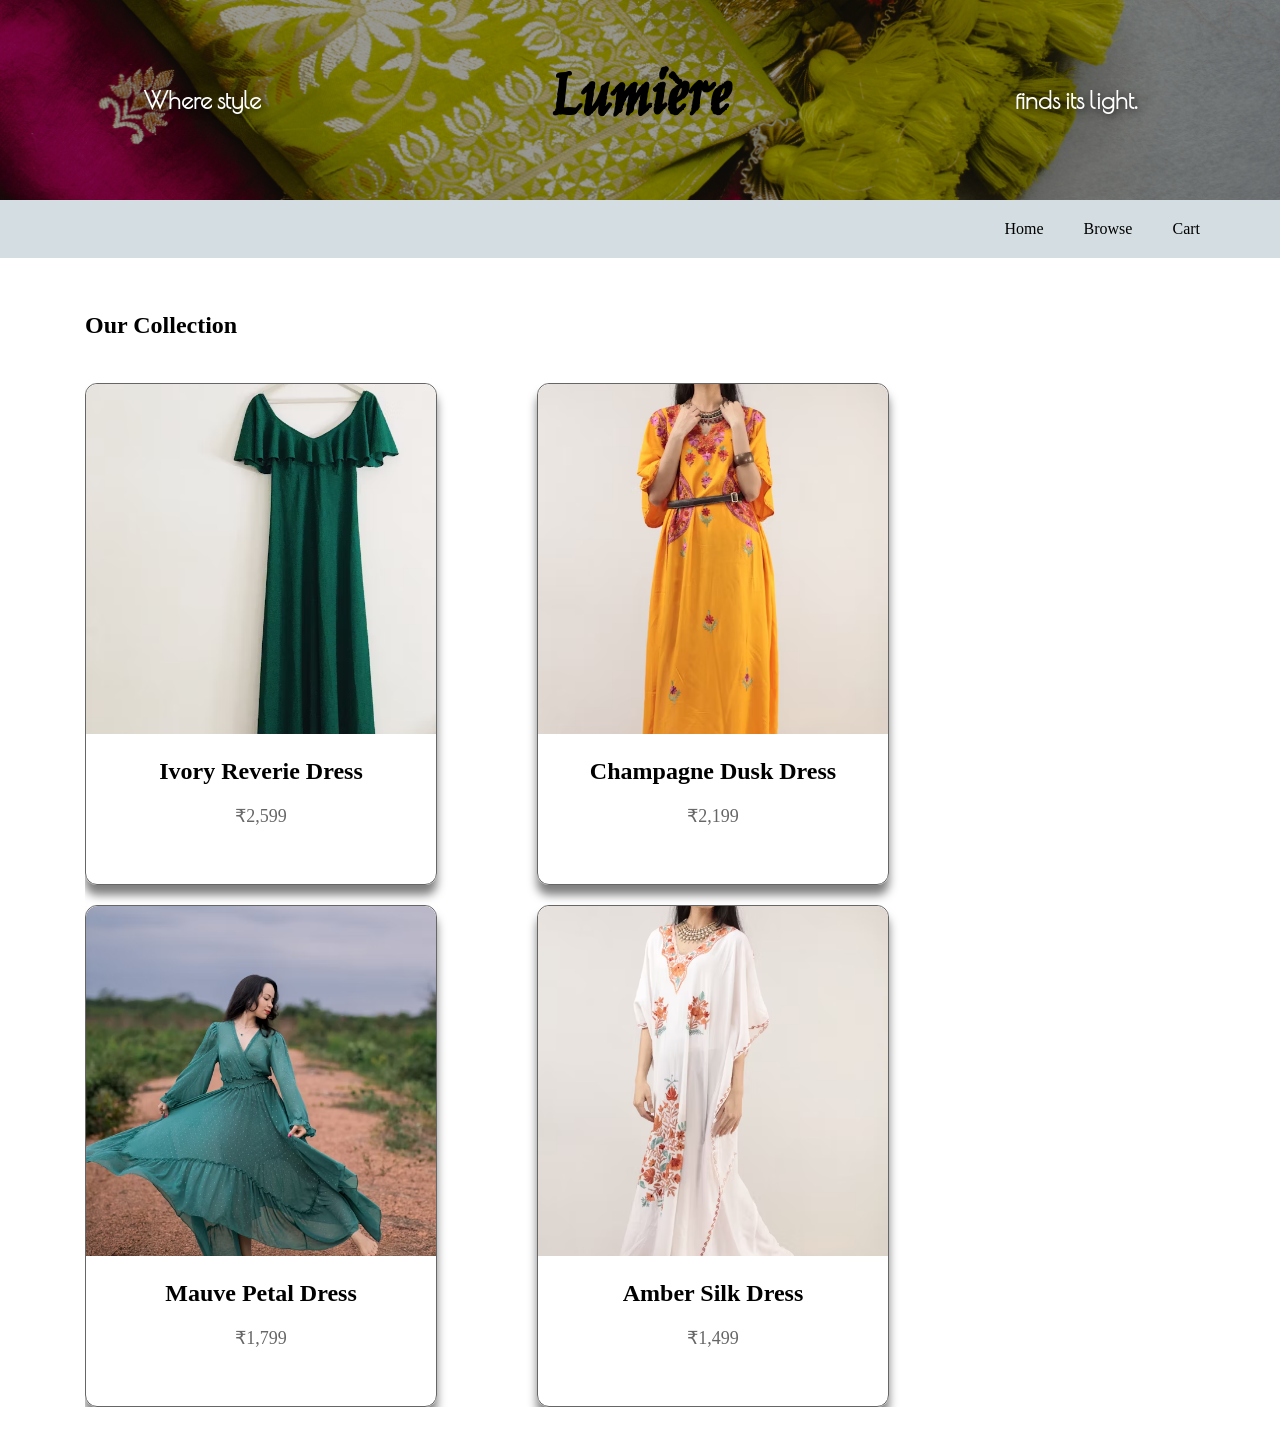
==== task-10/index.html @ 343384cf "design homepage and implement navigation" ====
<!DOCTYPE html>
<html lang="en">
  <head>
    <meta charset="UTF-8" />
    <meta name="viewport" content="width=device-width, initial-scale=1.0" />
    <title>Lumière</title>
    <link href="https://fonts.googleapis.com/css2?family=Jim+Nightshade&display=swap" rel="stylesheet">
    <link href="https://fonts.googleapis.com/css2?family=Poiret+One&display=swap" rel="stylesheet">
    <link rel="stylesheet" href="./index.css" />
  </head>
  <body>
    <div class="hero-section">
      <h3>Where style</h3>
      <h1>Lumière</h1>
      <h3>finds its light.</h3>
    </div>

    <nav class="navbar">
      <a href="#cart">Cart</a>
      <a href="#browse">Browse</a>
      <a href="#home">Home</a>
    </nav>

    <!-- Home Section -->
    <div id="home" class="section">
      <h3>Our Collection</h3>

      <div class="product-card">
        <img src="./assets/images/dress.png" alt="Dress">
        <h5>Ivory Reverie Dress</h5>
        <p>₹2,599</p>
      </div>

      <div class="product-card">
        <img src="./assets/images/dress3.png" alt="White Dress">
        <h5> Champagne Dusk Dress </h5>
        <p>₹2,199</p>
      </div>

      <div class="product-card">
        <img src="./assets/images/dress4.png" alt="Yellow Dress">
        <h5> Mauve Petal Dress </h5>
        <p>₹1,799</p>
      </div>

      <div class="product-card">
        <img src="./assets/images/dress5.png" alt="Summer Dress">
        <h5> Amber Silk Dress </h5>
        <p>₹1,499</p>
      </div>

    </div>

    <!-- Browse Section -->
    <div id="browse" class="section">
    </div>

    <!-- Cart Section -->
    <div id="cart" class="section">
    </div>

    <script src="./index.js"></script>
  </body>
</html>
---- task-10/index.css ----
body {
  margin: 0;
}

.hero-section {
  display: flex;
  justify-content: space-around;
  background-image: linear-gradient(rgba(0,0,0,0.4), rgba(0,0,0,0.4)), url('assets/hero-section-bg.jpg');
  background-size: cover;
  background-position: center;
  background-repeat: no-repeat;
  align-items: center;
  min-height: 200px;
}

.hero-section h1 {
  font-family: "Jim Nightshade", cursive;
  font-size: 72px;
}

.hero-section h3 {
  font-family: "Poiret One", sans-serif;
  font-size: 24px;
  font-weight: 600;
  color: #ffffff;
  text-shadow: 2px 2px 8px rgba(0, 0, 0, 0.8);
}

.navbar {
  display: flex;
  flex-direction: row-reverse;
  align-items: flex-end;
  gap: 40px;
  margin: 0;
  padding: 20px;
  padding-right: 80px;
  background: #D4DEE2;
}

.navbar a {
  text-decoration: none;
  color: black;
  cursor: pointer;
}

#browse, #cart {
  display: none;
}

#home {
  margin: 30px 85px;
  width: 100%;
  overflow: hidden;
}

#home h3 {
  font-size: 24px;
}

.product-card {
  float: left;
  width: 350px;
  height: 500px;
  margin: 20px 100px 0px 0px;
  border: 1px solid #666;
  border-radius: 12px;
  box-shadow: 0 10px 10px 0 rgba(0, 0, 0, 0.5);
  cursor: pointer;
}

.product-card img {
  height: 350px;
  width: 350px;
  border-radius: 12px 12px 0 0;
  object-fit: cover;
}

.product-card h5 {
  font-size: 24px;
  margin: 20px 0;
  text-align: center;
}

.product-card p {
  font-size: 18px;
  margin: 20px 0;
  text-align: center;
  color: #666;
}
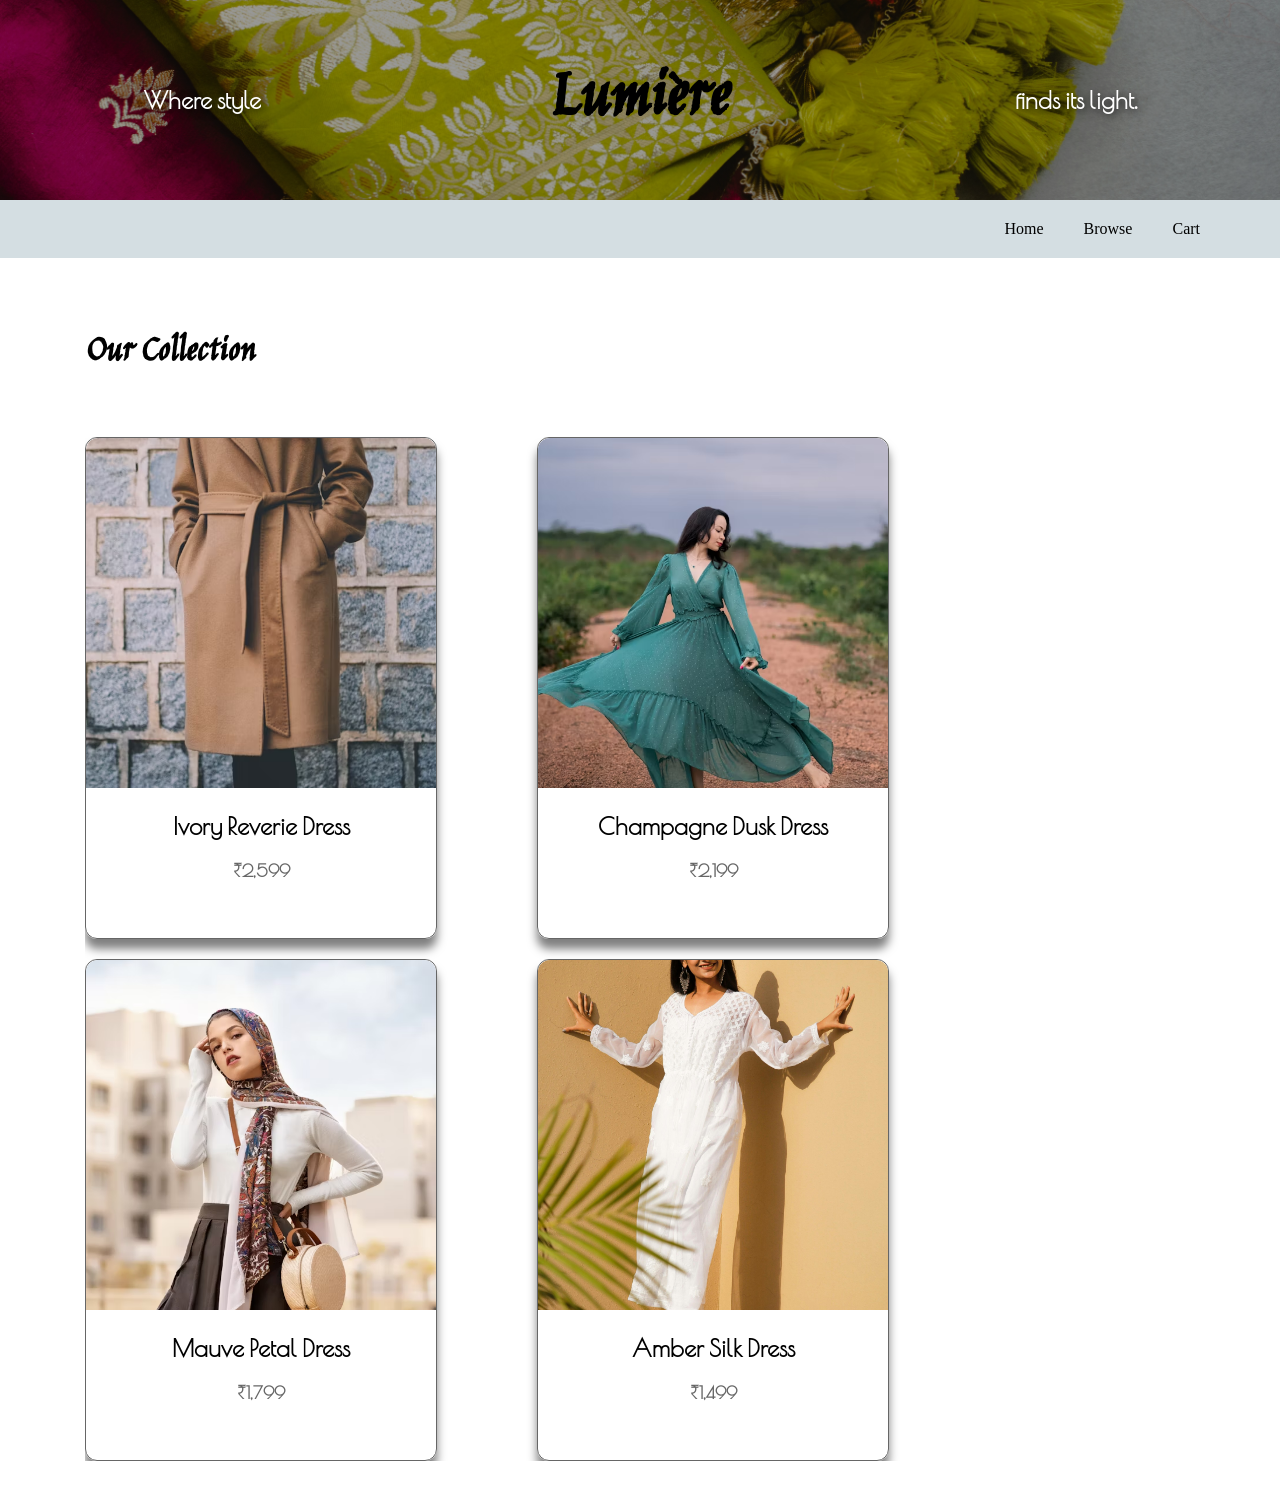
==== commit d65d8562: "implement dynamically load products" ====
--- a/task-10/index.html
+++ b/task-10/index.html
@@ -26,25 +26,25 @@
       <h3>Our Collection</h3>
 
       <div class="product-card">
-        <img src="./assets/images/dress.png" alt="Dress">
+        <img src="./assets/images/5.png" alt="Dress">
         <h5>Ivory Reverie Dress</h5>
         <p>₹2,599</p>
       </div>
 
       <div class="product-card">
-        <img src="./assets/images/dress3.png" alt="White Dress">
+        <img src="./assets/images/8.png" alt="White Dress">
         <h5> Champagne Dusk Dress </h5>
         <p>₹2,199</p>
       </div>
 
       <div class="product-card">
-        <img src="./assets/images/dress4.png" alt="Yellow Dress">
+        <img src="./assets/images/10.png" alt="Yellow Dress">
         <h5> Mauve Petal Dress </h5>
         <p>₹1,799</p>
       </div>
 
       <div class="product-card">
-        <img src="./assets/images/dress5.png" alt="Summer Dress">
+        <img src="./assets/images/15.jpg" alt="Summer Dress">
         <h5> Amber Silk Dress </h5>
         <p>₹1,499</p>
       </div>
@@ -53,12 +53,13 @@
 
     <!-- Browse Section -->
     <div id="browse" class="section">
+      <h3> Our Entire Collection </h3>
     </div>
 
     <!-- Cart Section -->
     <div id="cart" class="section">
     </div>
 
-    <script src="./index.js"></script>
+    <script type="module" src="./index.js"></script>
   </body>
 </html>
--- a/task-10/index.css
+++ b/task-10/index.css
@@ -54,7 +54,8 @@
 }
 
 #home h3 {
-  font-size: 24px;
+  font-size: 38px;
+  font-family: "Jim Nightshade", cursive;
 }
 
 .product-card {
@@ -79,6 +80,8 @@
   font-size: 24px;
   margin: 20px 0;
   text-align: center;
+  font-family: "Poiret One", sans-serif;
+  font-weight: 900;
 }
 
 .product-card p {
@@ -86,4 +89,88 @@
   margin: 20px 0;
   text-align: center;
   color: #666;
+  font-family: "Poiret One", sans-serif;
+  font-weight: 600;
 }
+
+
+#browse {
+  margin: 30px 45px;
+  padding: 0 35px 50px 35px;
+  width: 100%;
+  overflow: hidden;
+}
+
+#browse h3 {
+  font-size: 38px;
+  font-family: "Jim Nightshade", cursive;
+}
+
+.product-card-browse {
+  float: left;
+  width: 350px;
+  height: 500px;
+  margin: 30px 100px 50px 0px;
+  border: 1px solid #666;
+  border-radius: 12px;
+  box-shadow: 0 10px 10px 0 rgba(0, 0, 0, 0.5);
+  overflow: hidden;
+}
+
+.product-card-browse:hover {
+  transform: scale(1.1);
+  transition: 1s;
+}
+
+.product-card-browse img {
+  width: 100%;
+  height: 300px;
+  object-fit: cover;
+}
+
+.product-card-browse h5 {
+  font-size: 24px;
+  margin: 12px 12px 4px;
+  font-weight: 900;
+  font-family: "Poiret One", sans-serif;
+}
+
+.product-card-browse p {
+  font-size: 16px;
+  color: #666;
+  font-weight: 600;
+  margin: 0 12px 8px;
+  font-family: "Poiret One", sans-serif;
+}
+
+.product-card-browse .price {
+  font-size: 16px;
+  font-weight: bold;
+  margin: 0 12px 12px;
+}
+
+.product-card-browse .cart-controls {
+  display: flex;
+  align-items: center;
+  gap: 12px;
+  margin: 0 12px 16px;
+}
+
+.product-card-browse .cart-controls button {
+  width: 30px;
+  height: 30px;
+  border: 1px solid #999;
+  border-radius: 50%;
+  background: white;
+  font-size: 18px;
+  cursor: pointer;
+  line-height: 1;
+  cursor: pointer;
+}
+
+.product-card-browse .cart-controls span {
+  font-size: 16px;
+  min-width: 20px;
+  text-align: center;
+}
+
